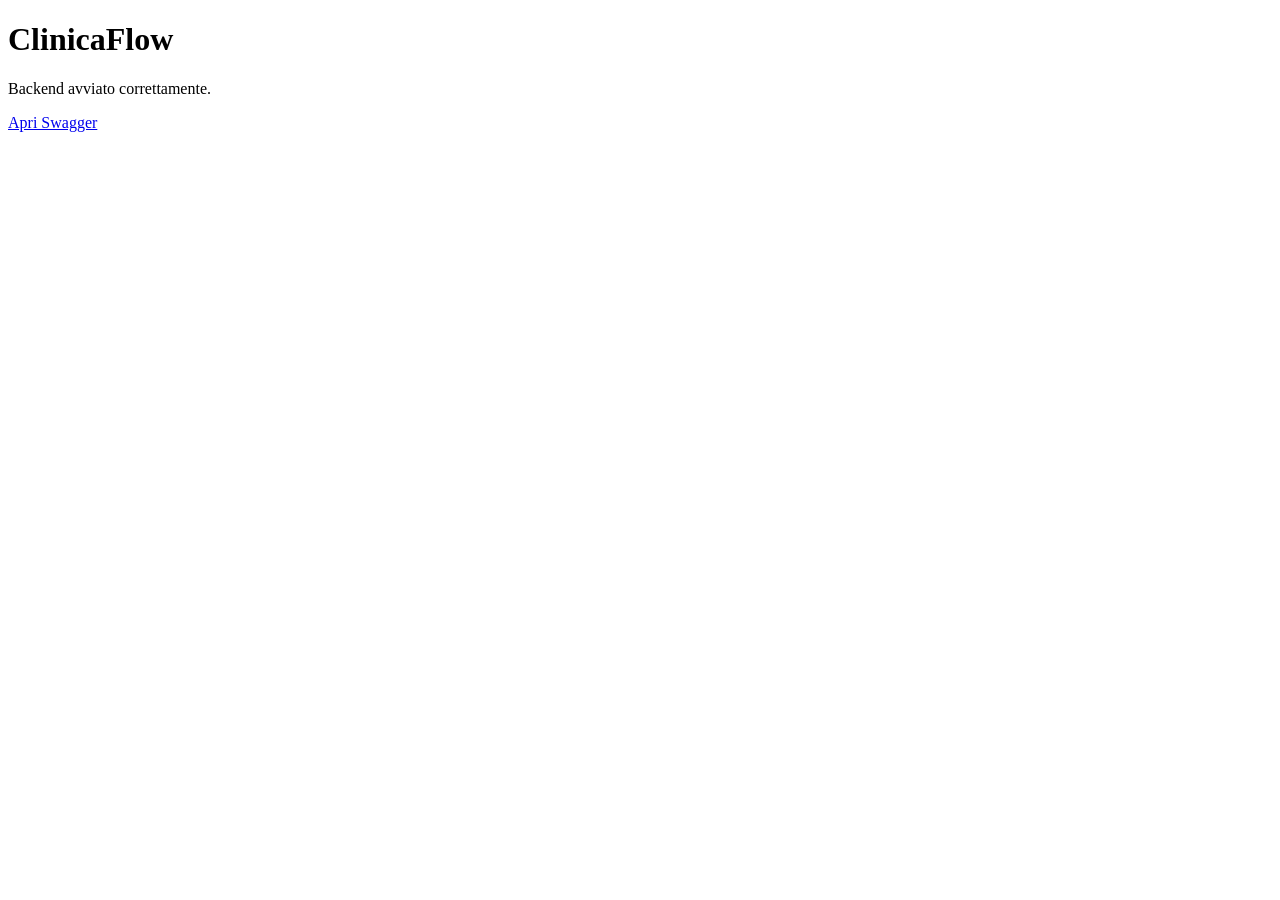
==== src/ClinicaFlow.Api/wwwroot/index.html @ 389aaa76 "setup progetto e prima versione Domain/Entities con EF Core - struttura iniziale progetto API - defi" ====
<!DOCTYPE html>
<html lang="it">
<head>
  <meta charset="UTF-8">
  <title>ClinicaFlow</title>
</head>
<body>
  <h1>ClinicaFlow</h1>
  <p>Backend avviato correttamente.</p>
  <p><a href="/swagger">Apri Swagger</a></p>
</body>
</html>
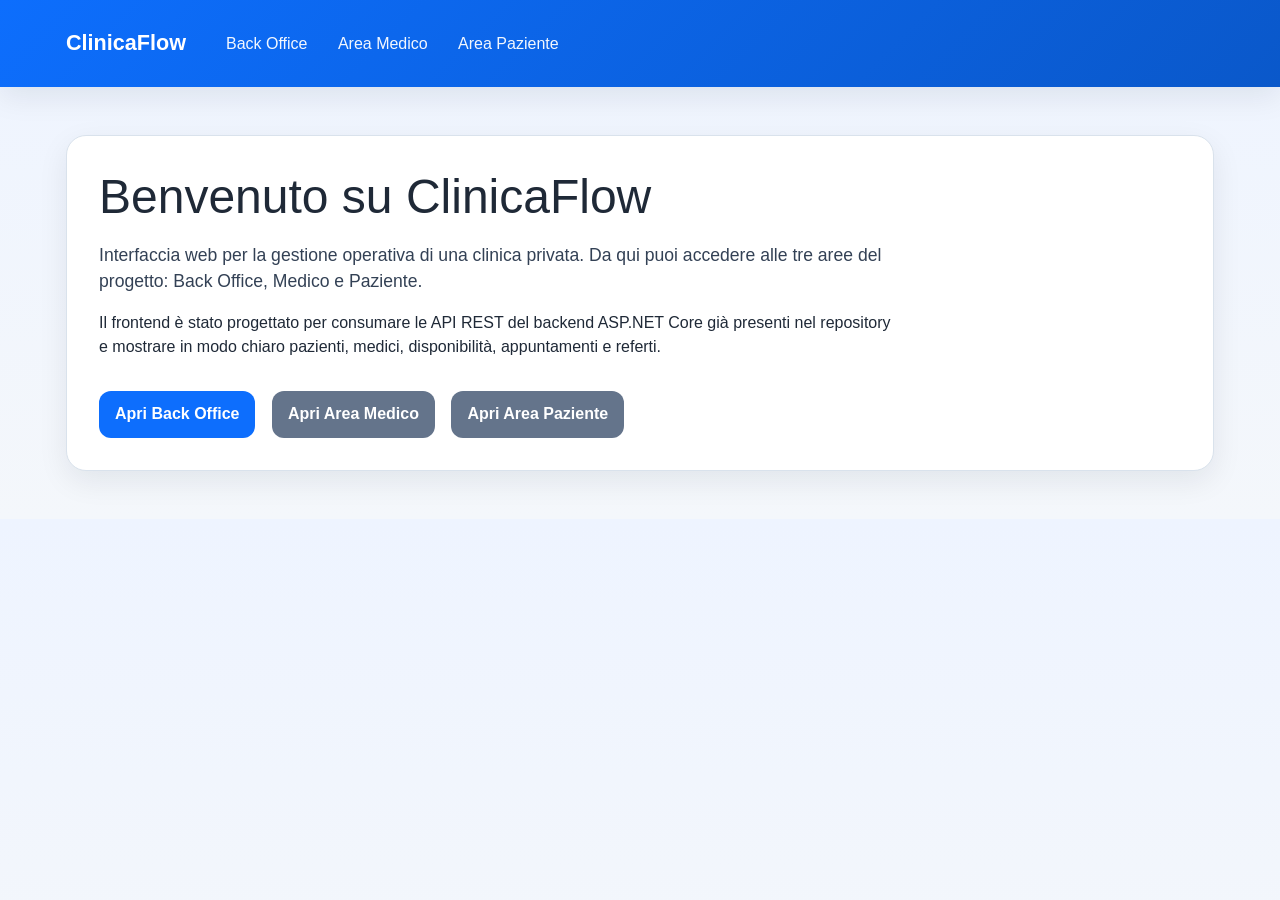
==== commit c02f5ff7: "Frontend: Implementato frontend ClinicaFlow con aree Back Office, Medico e Paziente, accessi simulat" ====
--- a/src/ClinicaFlow.Api/wwwroot/index.html
+++ b/src/ClinicaFlow.Api/wwwroot/index.html
@@ -1,12 +1,62 @@
 <!DOCTYPE html>
+<!--
+  Pagina principale dell'interfaccia web di ClinicaFlow.
+  Contiene il menu di navigazione verso le tre aree dell'applicazione:
+  back office, area medico e area paziente.
+-->
 <html lang="it">
-<head>
-  <meta charset="UTF-8">
-  <title>ClinicaFlow</title>
-</head>
-<body>
-  <h1>ClinicaFlow</h1>
-  <p>Backend avviato correttamente.</p>
-  <p><a href="/swagger">Apri Swagger</a></p>
-</body>
-</html>+  <head>
+    <meta charset="UTF-8" />
+    <meta name="viewport" content="width=device-width, initial-scale=1" />
+    <title>ClinicaFlow - Frontend</title>
+    <link
+      href="https://cdn.jsdelivr.net/npm/bootstrap@5.3.3/dist/css/bootstrap.min.css"
+      rel="stylesheet"
+    />
+    <link rel="stylesheet" href="css/common.css" />
+  </head>
+  <body>
+    <nav class="navbar navbar-expand-lg navbar-dark">
+      <div class="container-fluid">
+        <a class="navbar-brand" href="index.html">ClinicaFlow</a>
+        <div class="collapse navbar-collapse">
+          <ul class="navbar-nav">
+            <li class="nav-item">
+              <a class="nav-link" href="pages/backoffice.html">Back Office</a>
+            </li>
+            <li class="nav-item">
+              <a class="nav-link" href="pages/doctor.html">Area Medico</a>
+            </li>
+            <li class="nav-item">
+              <a class="nav-link" href="pages/patient.html">Area Paziente</a>
+            </li>
+          </ul>
+        </div>
+      </div>
+    </nav>
+
+    <main class="container mt-5">
+      <section class="cf-hero">
+        <h1>Benvenuto su ClinicaFlow</h1>
+        <p class="lead">
+          Interfaccia web per la gestione operativa di una clinica privata.
+          Da qui puoi accedere alle tre aree del progetto: Back Office,
+          Medico e Paziente.
+        </p>
+        <p>
+          Il frontend è stato progettato per consumare le API REST del backend
+          ASP.NET Core già presenti nel repository e mostrare in modo chiaro
+          pazienti, medici, disponibilità, appuntamenti e referti.
+        </p>
+        <div class="mt-4">
+          <a class="btn btn-primary me-2" href="pages/backoffice.html">Apri Back Office</a>
+          <a class="btn btn-secondary me-2" href="pages/doctor.html">Apri Area Medico</a>
+          <a class="btn btn-secondary" href="pages/patient.html">Apri Area Paziente</a>
+        </div>
+      </section>
+    </main>
+
+    <script src="https://cdn.jsdelivr.net/npm/bootstrap@5.3.3/dist/js/bootstrap.bundle.min.js"></script>
+    <script src="js/common.js"></script>
+  </body>
+</html>
--- a/src/ClinicaFlow.Api/wwwroot/css/common.css
+++ b/src/ClinicaFlow.Api/wwwroot/css/common.css
@@ -0,0 +1,358 @@
+/*
+ * common.css
+ *
+ * File di stile condiviso tra tutte le pagine dell'applicazione.
+ * Qui vengono definiti alcuni spacing, colori e stili di fallback
+ * per garantire una resa decorosa anche se Bootstrap non viene caricato.
+ */
+
+:root {
+  --cf-primary: #0d6efd;
+  --cf-primary-dark: #0a58ca;
+  --cf-bg: #f4f7fb;
+  --cf-surface: #ffffff;
+  --cf-border: #d9e2ec;
+  --cf-text: #1f2937;
+  --cf-muted: #6b7280;
+  --cf-success: #198754;
+  --cf-danger: #dc3545;
+  --cf-shadow: 0 10px 30px rgba(15, 23, 42, 0.08);
+  --cf-radius: 16px;
+}
+
+* {
+  box-sizing: border-box;
+}
+
+body {
+  margin: 0;
+  font-family: Arial, Helvetica, sans-serif;
+  background: linear-gradient(180deg, #eef4ff 0%, var(--cf-bg) 100%);
+  color: var(--cf-text);
+  padding-bottom: 3rem;
+  line-height: 1.5;
+}
+
+.container,
+.container-fluid {
+  width: 100%;
+  max-width: 1180px;
+  margin: 0 auto;
+  padding-left: 1rem;
+  padding-right: 1rem;
+}
+
+.navbar {
+  background: linear-gradient(135deg, var(--cf-primary) 0%, var(--cf-primary-dark) 100%);
+  color: #fff;
+  box-shadow: var(--cf-shadow);
+}
+
+.navbar .container-fluid {
+  display: flex;
+  align-items: center;
+  justify-content: space-between;
+  gap: 1rem;
+  padding-top: 0.9rem;
+  padding-bottom: 0.9rem;
+  flex-wrap: wrap;
+}
+
+.navbar-brand {
+  color: #fff;
+  text-decoration: none;
+  font-size: 1.35rem;
+  font-weight: 700;
+}
+
+.navbar-nav {
+  display: flex;
+  align-items: center;
+  gap: 0.9rem;
+  list-style: none;
+  margin: 0;
+  padding: 0;
+  flex-wrap: wrap;
+}
+
+.nav-link {
+  color: rgba(255, 255, 255, 0.95);
+  text-decoration: none;
+  padding: 0.55rem 0.9rem;
+  border-radius: 999px;
+  transition: background-color 0.2s ease, transform 0.2s ease;
+}
+
+.nav-link:hover,
+.nav-link.active {
+  background: rgba(255, 255, 255, 0.16);
+  color: #fff;
+}
+
+h1, h2, h3, h4, h5 {
+  line-height: 1.2;
+  margin-top: 0;
+}
+
+.mt-4 { margin-top: 2rem !important; }
+.mt-5 { margin-top: 3rem !important; }
+.mb-2 { margin-bottom: 0.75rem !important; }
+.mb-3 { margin-bottom: 1rem !important; }
+.mb-4 { margin-bottom: 1.5rem !important; }
+.me-1 { margin-right: 0.5rem !important; }
+.me-2 { margin-right: 0.75rem !important; }
+
+.lead {
+  font-size: 1.1rem;
+  color: #334155;
+}
+
+.cf-hero {
+  background: var(--cf-surface);
+  border: 1px solid var(--cf-border);
+  border-radius: calc(var(--cf-radius) + 4px);
+  padding: 2rem;
+  box-shadow: var(--cf-shadow);
+}
+
+.cf-hero h1 {
+  font-size: 3rem;
+  margin-bottom: 1rem;
+}
+
+.cf-hero p {
+  max-width: 800px;
+}
+
+.form-section,
+.card,
+.tab-content > .tab-pane,
+#loginSection,
+#patientLoginSection,
+#doctorDashboard,
+#patientDashboard {
+  margin-top: 2rem;
+  padding: 1.5rem;
+  border: 1px solid var(--cf-border);
+  border-radius: var(--cf-radius);
+  background-color: var(--cf-surface);
+  box-shadow: var(--cf-shadow);
+}
+
+.form-section h3 {
+  margin-bottom: 1rem;
+}
+
+.row {
+  display: flex;
+  flex-wrap: wrap;
+  margin-left: -0.75rem;
+  margin-right: -0.75rem;
+}
+
+.row > [class*="col-"] {
+  padding-left: 0.75rem;
+  padding-right: 0.75rem;
+  width: 100%;
+}
+
+.col-md-3,
+.col-md-4,
+.col-md-6 {
+  width: 100%;
+}
+
+@media (min-width: 768px) {
+  .col-md-3 { width: 25%; }
+  .col-md-4 { width: 33.3333%; }
+  .col-md-6 { width: 50%; }
+}
+
+.form-label {
+  display: inline-block;
+  margin-bottom: 0.4rem;
+  font-weight: 600;
+}
+
+.form-control,
+.form-select,
+textarea {
+  display: block;
+  width: 100%;
+  padding: 0.75rem 0.9rem;
+  font-size: 0.98rem;
+  color: var(--cf-text);
+  background: #fff;
+  border: 1px solid #cbd5e1;
+  border-radius: 12px;
+  outline: none;
+}
+
+.form-control:focus,
+.form-select:focus,
+textarea:focus {
+  border-color: var(--cf-primary);
+  box-shadow: 0 0 0 3px rgba(13, 110, 253, 0.12);
+}
+
+.btn {
+  display: inline-block;
+  border: 0;
+  border-radius: 12px;
+  padding: 0.72rem 1rem;
+  font-weight: 600;
+  cursor: pointer;
+  text-decoration: none;
+  transition: transform 0.15s ease, opacity 0.15s ease, background-color 0.15s ease;
+}
+
+.btn:hover {
+  transform: translateY(-1px);
+}
+
+.btn-primary { background: var(--cf-primary); color: #fff; }
+.btn-primary:hover { background: var(--cf-primary-dark); }
+.btn-success { background: var(--cf-success); color: #fff; }
+.btn-secondary { background: #64748b; color: #fff; }
+.btn-danger { background: var(--cf-danger); color: #fff; }
+
+.btn-outline-primary,
+.btn-outline-danger {
+  background: #fff;
+  border: 1px solid currentColor;
+}
+
+.btn-outline-primary { color: var(--cf-primary); }
+.btn-outline-danger { color: var(--cf-danger); }
+
+.btn-sm {
+  padding: 0.45rem 0.7rem;
+  border-radius: 10px;
+  font-size: 0.9rem;
+}
+
+.table-responsive {
+  margin-top: 1rem;
+  overflow-x: auto;
+  border: 1px solid var(--cf-border);
+  border-radius: var(--cf-radius);
+  background: #fff;
+  box-shadow: var(--cf-shadow);
+}
+
+.table {
+  width: 100%;
+  border-collapse: collapse;
+  margin: 0;
+}
+
+.table th,
+.table td {
+  padding: 0.9rem 0.85rem;
+  border-bottom: 1px solid #e5e7eb;
+  text-align: left;
+  vertical-align: top;
+}
+
+.table thead th {
+  background: #eff6ff;
+  color: #1e3a8a;
+  font-weight: 700;
+}
+
+.table-striped tbody tr:nth-child(even) {
+  background: #f8fafc;
+}
+
+.alert {
+  padding: 0.9rem 1rem;
+  border-radius: 12px;
+  margin-bottom: 1rem;
+  border: 1px solid transparent;
+}
+
+.alert-success {
+  background: #ecfdf5;
+  color: #166534;
+  border-color: #a7f3d0;
+}
+
+.alert-danger {
+  background: #fef2f2;
+  color: #991b1b;
+  border-color: #fecaca;
+}
+
+.small-text,
+.small,
+.text-muted {
+  font-size: 0.92rem;
+  color: var(--cf-muted);
+}
+
+.nav-tabs {
+  display: flex;
+  flex-wrap: wrap;
+  gap: 0.6rem;
+  list-style: none;
+  padding: 0;
+  margin: 1.25rem 0 0 0;
+  border-bottom: 0;
+}
+
+.nav-tabs .nav-link {
+  color: #1e3a8a;
+  background: #e0edff;
+  border-radius: 12px;
+  padding: 0.7rem 1rem;
+}
+
+.nav-tabs .nav-link.active {
+  background: var(--cf-primary);
+  color: #fff;
+}
+
+.tab-content > .tab-pane {
+  display: none;
+}
+
+.tab-content > .active {
+  display: block;
+}
+
+.list-group {
+  padding-left: 0;
+  margin: 0;
+}
+
+.list-group-item {
+  list-style: none;
+  padding: 0.9rem 0;
+  border-bottom: 1px solid #e5e7eb;
+}
+
+.list-group-item:last-child {
+  border-bottom: 0;
+}
+
+.d-none {
+  display: none !important;
+}
+
+@media (max-width: 767px) {
+  .cf-hero {
+    padding: 1.4rem;
+  }
+
+  .cf-hero h1 {
+    font-size: 2.2rem;
+  }
+
+  .navbar .container-fluid {
+    align-items: flex-start;
+  }
+
+  .navbar-nav {
+    width: 100%;
+  }
+}
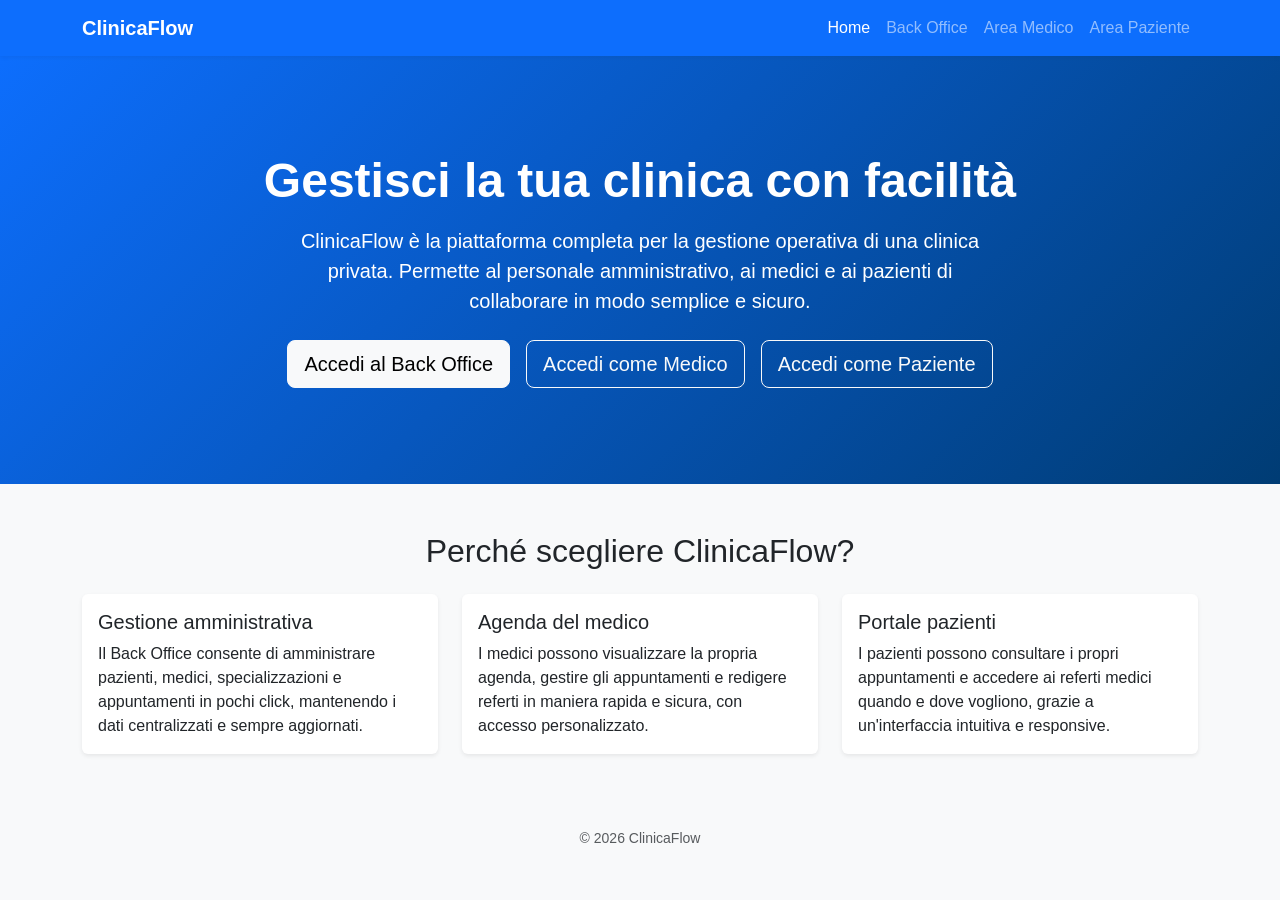
==== commit 783a7d97: "Revisione frontend e integrazione login JWT Rifinita l'interfaccia grafica delle pagine Home, Back O" ====
--- a/src/ClinicaFlow.Api/wwwroot/index.html
+++ b/src/ClinicaFlow.Api/wwwroot/index.html
@@ -1,62 +1,113 @@
 <!DOCTYPE html>
-<!--
-  Pagina principale dell'interfaccia web di ClinicaFlow.
-  Contiene il menu di navigazione verso le tre aree dell'applicazione:
-  back office, area medico e area paziente.
--->
 <html lang="it">
-  <head>
-    <meta charset="UTF-8" />
-    <meta name="viewport" content="width=device-width, initial-scale=1" />
-    <title>ClinicaFlow - Frontend</title>
-    <link
-      href="https://cdn.jsdelivr.net/npm/bootstrap@5.3.3/dist/css/bootstrap.min.css"
-      rel="stylesheet"
-    />
-    <link rel="stylesheet" href="css/common.css" />
-  </head>
-  <body>
-    <nav class="navbar navbar-expand-lg navbar-dark">
-      <div class="container-fluid">
-        <a class="navbar-brand" href="index.html">ClinicaFlow</a>
-        <div class="collapse navbar-collapse">
-          <ul class="navbar-nav">
-            <li class="nav-item">
-              <a class="nav-link" href="pages/backoffice.html">Back Office</a>
-            </li>
-            <li class="nav-item">
-              <a class="nav-link" href="pages/doctor.html">Area Medico</a>
-            </li>
-            <li class="nav-item">
-              <a class="nav-link" href="pages/patient.html">Area Paziente</a>
-            </li>
-          </ul>
+<head>
+  <meta charset="utf-8" />
+  <meta name="viewport" content="width=device-width, initial-scale=1" />
+  <title>ClinicaFlow – Home</title>
+  <link href="https://cdn.jsdelivr.net/npm/bootstrap@5.3.0/dist/css/bootstrap.min.css" rel="stylesheet" />
+  <link href="css/common.css" rel="stylesheet" />
+</head>
+<body>
+  <!-- Barra di navigazione -->
+  <nav class="navbar navbar-expand-lg navbar-dark bg-primary">
+    <div class="container">
+      <a class="navbar-brand fw-bold" href="#">ClinicaFlow</a>
+      <button
+        class="navbar-toggler"
+        type="button"
+        data-bs-toggle="collapse"
+        data-bs-target="#navbarNav"
+        aria-controls="navbarNav"
+        aria-expanded="false"
+        aria-label="Toggle navigation"
+      >
+        <span class="navbar-toggler-icon"></span>
+      </button>
+      <div class="collapse navbar-collapse" id="navbarNav">
+        <ul class="navbar-nav ms-auto">
+          <li class="nav-item">
+            <a class="nav-link active" aria-current="page" href="index.html">Home</a>
+          </li>
+          <li class="nav-item">
+            <a class="nav-link" href="pages\backoffice.html">Back Office</a>
+          </li>
+          <li class="nav-item">
+            <a class="nav-link" href="pages\doctor.html">Area Medico</a>
+          </li>
+          <li class="nav-item">
+            <a class="nav-link" href="pages\patient.html">Area Paziente</a>
+          </li>
+        </ul>
+      </div>
+    </div>
+  </nav>
+
+  <!-- Hero section -->
+  <header class="hero-section d-flex align-items-center">
+    <div class="container">
+      <h1 class="display-5 fw-bold mb-3">Gestisci la tua clinica con facilità</h1>
+      <p class="lead mb-4">
+        ClinicaFlow è la piattaforma completa per la gestione operativa di una clinica privata.
+        Permette al personale amministrativo, ai medici e ai pazienti di collaborare in modo semplice e
+        sicuro.
+      </p>
+      <div class="d-flex flex-wrap justify-content-center gap-3">
+        <a href="pages\backoffice.html" class="btn btn-light btn-lg">Accedi al Back Office</a>
+        <a href="pages\doctor.html" class="btn btn-outline-light btn-lg">Accedi come Medico</a>
+        <a href="pages\patient.html" class="btn btn-outline-light btn-lg">Accedi come Paziente</a>
+      </div>
+    </div>
+  </header>
+
+  <!-- Sezione informazioni -->
+  <section class="py-5">
+    <div class="container">
+      <h2 class="text-center mb-4">Perché scegliere ClinicaFlow?</h2>
+      <div class="row g-4">
+        <div class="col-md-4">
+          <div class="card h-100 shadow-sm border-0">
+            <div class="card-body">
+              <h5 class="card-title">Gestione amministrativa</h5>
+              <p class="card-text">
+                Il Back Office consente di amministrare pazienti, medici, specializzazioni e appuntamenti in pochi
+                click, mantenendo i dati centralizzati e sempre aggiornati.
+              </p>
+            </div>
+          </div>
+        </div>
+        <div class="col-md-4">
+          <div class="card h-100 shadow-sm border-0">
+            <div class="card-body">
+              <h5 class="card-title">Agenda del medico</h5>
+              <p class="card-text">
+                I medici possono visualizzare la propria agenda, gestire gli appuntamenti e redigere referti in
+                maniera rapida e sicura, con accesso personalizzato.
+              </p>
+            </div>
+          </div>
+        </div>
+        <div class="col-md-4">
+          <div class="card h-100 shadow-sm border-0">
+            <div class="card-body">
+              <h5 class="card-title">Portale pazienti</h5>
+              <p class="card-text">
+                I pazienti possono consultare i propri appuntamenti e accedere ai referti medici quando e dove
+                vogliono, grazie a un'interfaccia intuitiva e responsive.
+              </p>
+            </div>
+          </div>
         </div>
       </div>
-    </nav>
+    </div>
+  </section>
 
-    <main class="container mt-5">
-      <section class="cf-hero">
-        <h1>Benvenuto su ClinicaFlow</h1>
-        <p class="lead">
-          Interfaccia web per la gestione operativa di una clinica privata.
-          Da qui puoi accedere alle tre aree del progetto: Back Office,
-          Medico e Paziente.
-        </p>
-        <p>
-          Il frontend è stato progettato per consumare le API REST del backend
-          ASP.NET Core già presenti nel repository e mostrare in modo chiaro
-          pazienti, medici, disponibilità, appuntamenti e referti.
-        </p>
-        <div class="mt-4">
-          <a class="btn btn-primary me-2" href="pages/backoffice.html">Apri Back Office</a>
-          <a class="btn btn-secondary me-2" href="pages/doctor.html">Apri Area Medico</a>
-          <a class="btn btn-secondary" href="pages/patient.html">Apri Area Paziente</a>
-        </div>
-      </section>
-    </main>
+  <!-- Footer -->
+  <footer class="bg-light py-4 mt-auto">
+    <div class="container text-center">
+      <small class="text-muted">&copy; 2026 ClinicaFlow</small>
+    </div>
+  </footer>
 
-    <script src="https://cdn.jsdelivr.net/npm/bootstrap@5.3.3/dist/js/bootstrap.bundle.min.js"></script>
-    <script src="js/common.js"></script>
-  </body>
-</html>
+  <script src="https://cdn.jsdelivr.net/npm/bootstrap@5.3.0/dist/js/bootstrap.bundle.min.js"></script>
+</body>
+</html>
--- a/src/ClinicaFlow.Api/wwwroot/css/common.css
+++ b/src/ClinicaFlow.Api/wwwroot/css/common.css
@@ -1,358 +1,66 @@
-/*
- * common.css
- *
- * File di stile condiviso tra tutte le pagine dell'applicazione.
- * Qui vengono definiti alcuni spacing, colori e stili di fallback
- * per garantire una resa decorosa anche se Bootstrap non viene caricato.
- */
+/* Stili comuni per l’interfaccia di ClinicaFlow */
 
 :root {
+  /* Colori principali personalizzabili */
   --cf-primary: #0d6efd;
-  --cf-primary-dark: #0a58ca;
-  --cf-bg: #f4f7fb;
-  --cf-surface: #ffffff;
-  --cf-border: #d9e2ec;
-  --cf-text: #1f2937;
-  --cf-muted: #6b7280;
-  --cf-success: #198754;
-  --cf-danger: #dc3545;
-  --cf-shadow: 0 10px 30px rgba(15, 23, 42, 0.08);
-  --cf-radius: 16px;
-}
-
-* {
-  box-sizing: border-box;
+  --cf-dark: #003c74;
+  --cf-light: #f8f9fa;
 }
 
 body {
-  margin: 0;
-  font-family: Arial, Helvetica, sans-serif;
-  background: linear-gradient(180deg, #eef4ff 0%, var(--cf-bg) 100%);
-  color: var(--cf-text);
-  padding-bottom: 3rem;
-  line-height: 1.5;
+  min-height: 100vh;
+  background-color: var(--cf-light);
+  font-family: "Segoe UI", Tahoma, Geneva, Verdana, sans-serif;
 }
 
-.container,
-.container-fluid {
-  width: 100%;
-  max-width: 1180px;
-  margin: 0 auto;
-  padding-left: 1rem;
-  padding-right: 1rem;
+/* Hero section della home page */
+.hero-section {
+  background: linear-gradient(135deg, var(--cf-primary) 0%, var(--cf-dark) 100%);
+  color: #fff;
+  padding: 6rem 0;
+  text-align: center;
 }
 
-.navbar {
-  background: linear-gradient(135deg, var(--cf-primary) 0%, var(--cf-primary-dark) 100%);
-  color: #fff;
-  box-shadow: var(--cf-shadow);
-}
-
-.navbar .container-fluid {
-  display: flex;
-  align-items: center;
-  justify-content: space-between;
-  gap: 1rem;
-  padding-top: 0.9rem;
-  padding-bottom: 0.9rem;
-  flex-wrap: wrap;
-}
-
-.navbar-brand {
-  color: #fff;
-  text-decoration: none;
-  font-size: 1.35rem;
+.hero-section h1 {
   font-weight: 700;
 }
 
-.navbar-nav {
-  display: flex;
-  align-items: center;
-  gap: 0.9rem;
-  list-style: none;
-  margin: 0;
-  padding: 0;
-  flex-wrap: wrap;
+.hero-section p {
+  max-width: 700px;
+  margin: 0 auto 1.5rem auto;
 }
 
-.nav-link {
-  color: rgba(255, 255, 255, 0.95);
-  text-decoration: none;
-  padding: 0.55rem 0.9rem;
-  border-radius: 999px;
-  transition: background-color 0.2s ease, transform 0.2s ease;
+/* Navbar personalizzata */
+.navbar {
+  box-shadow: 0 2px 4px rgba(0, 0, 0, 0.05);
 }
 
-.nav-link:hover,
-.nav-link.active {
-  background: rgba(255, 255, 255, 0.16);
-  color: #fff;
+/* Tabelle responsive più leggere */
+.table-sm td, .table-sm th {
+  padding: 0.5rem;
 }
 
-h1, h2, h3, h4, h5 {
-  line-height: 1.2;
-  margin-top: 0;
+/* Form di login */
+.login-card {
+  max-width: 420px;
+  margin: 0 auto;
+  padding: 2rem;
+  background-color: #fff;
+  border-radius: 0.5rem;
+  box-shadow: 0 2px 8px rgba(0, 0, 0, 0.05);
 }
 
-.mt-4 { margin-top: 2rem !important; }
-.mt-5 { margin-top: 3rem !important; }
-.mb-2 { margin-bottom: 0.75rem !important; }
-.mb-3 { margin-bottom: 1rem !important; }
-.mb-4 { margin-bottom: 1.5rem !important; }
-.me-1 { margin-right: 0.5rem !important; }
-.me-2 { margin-right: 0.75rem !important; }
-
-.lead {
-  font-size: 1.1rem;
-  color: #334155;
+.login-card h1 {
+  margin-bottom: 1.5rem;
 }
 
-.cf-hero {
-  background: var(--cf-surface);
-  border: 1px solid var(--cf-border);
-  border-radius: calc(var(--cf-radius) + 4px);
-  padding: 2rem;
-  box-shadow: var(--cf-shadow);
+/* Sezioni dashboard */
+.dashboard-header {
+  border-bottom: 1px solid #dee2e6;
+  margin-bottom: 1rem;
+  padding-bottom: 0.5rem;
 }
 
-.cf-hero h1 {
-  font-size: 3rem;
-  margin-bottom: 1rem;
+.dashboard-header h1 {
+  font-size: 1.5rem;
 }
-
-.cf-hero p {
-  max-width: 800px;
-}
-
-.form-section,
-.card,
-.tab-content > .tab-pane,
-#loginSection,
-#patientLoginSection,
-#doctorDashboard,
-#patientDashboard {
-  margin-top: 2rem;
-  padding: 1.5rem;
-  border: 1px solid var(--cf-border);
-  border-radius: var(--cf-radius);
-  background-color: var(--cf-surface);
-  box-shadow: var(--cf-shadow);
-}
-
-.form-section h3 {
-  margin-bottom: 1rem;
-}
-
-.row {
-  display: flex;
-  flex-wrap: wrap;
-  margin-left: -0.75rem;
-  margin-right: -0.75rem;
-}
-
-.row > [class*="col-"] {
-  padding-left: 0.75rem;
-  padding-right: 0.75rem;
-  width: 100%;
-}
-
-.col-md-3,
-.col-md-4,
-.col-md-6 {
-  width: 100%;
-}
-
-@media (min-width: 768px) {
-  .col-md-3 { width: 25%; }
-  .col-md-4 { width: 33.3333%; }
-  .col-md-6 { width: 50%; }
-}
-
-.form-label {
-  display: inline-block;
-  margin-bottom: 0.4rem;
-  font-weight: 600;
-}
-
-.form-control,
-.form-select,
-textarea {
-  display: block;
-  width: 100%;
-  padding: 0.75rem 0.9rem;
-  font-size: 0.98rem;
-  color: var(--cf-text);
-  background: #fff;
-  border: 1px solid #cbd5e1;
-  border-radius: 12px;
-  outline: none;
-}
-
-.form-control:focus,
-.form-select:focus,
-textarea:focus {
-  border-color: var(--cf-primary);
-  box-shadow: 0 0 0 3px rgba(13, 110, 253, 0.12);
-}
-
-.btn {
-  display: inline-block;
-  border: 0;
-  border-radius: 12px;
-  padding: 0.72rem 1rem;
-  font-weight: 600;
-  cursor: pointer;
-  text-decoration: none;
-  transition: transform 0.15s ease, opacity 0.15s ease, background-color 0.15s ease;
-}
-
-.btn:hover {
-  transform: translateY(-1px);
-}
-
-.btn-primary { background: var(--cf-primary); color: #fff; }
-.btn-primary:hover { background: var(--cf-primary-dark); }
-.btn-success { background: var(--cf-success); color: #fff; }
-.btn-secondary { background: #64748b; color: #fff; }
-.btn-danger { background: var(--cf-danger); color: #fff; }
-
-.btn-outline-primary,
-.btn-outline-danger {
-  background: #fff;
-  border: 1px solid currentColor;
-}
-
-.btn-outline-primary { color: var(--cf-primary); }
-.btn-outline-danger { color: var(--cf-danger); }
-
-.btn-sm {
-  padding: 0.45rem 0.7rem;
-  border-radius: 10px;
-  font-size: 0.9rem;
-}
-
-.table-responsive {
-  margin-top: 1rem;
-  overflow-x: auto;
-  border: 1px solid var(--cf-border);
-  border-radius: var(--cf-radius);
-  background: #fff;
-  box-shadow: var(--cf-shadow);
-}
-
-.table {
-  width: 100%;
-  border-collapse: collapse;
-  margin: 0;
-}
-
-.table th,
-.table td {
-  padding: 0.9rem 0.85rem;
-  border-bottom: 1px solid #e5e7eb;
-  text-align: left;
-  vertical-align: top;
-}
-
-.table thead th {
-  background: #eff6ff;
-  color: #1e3a8a;
-  font-weight: 700;
-}
-
-.table-striped tbody tr:nth-child(even) {
-  background: #f8fafc;
-}
-
-.alert {
-  padding: 0.9rem 1rem;
-  border-radius: 12px;
-  margin-bottom: 1rem;
-  border: 1px solid transparent;
-}
-
-.alert-success {
-  background: #ecfdf5;
-  color: #166534;
-  border-color: #a7f3d0;
-}
-
-.alert-danger {
-  background: #fef2f2;
-  color: #991b1b;
-  border-color: #fecaca;
-}
-
-.small-text,
-.small,
-.text-muted {
-  font-size: 0.92rem;
-  color: var(--cf-muted);
-}
-
-.nav-tabs {
-  display: flex;
-  flex-wrap: wrap;
-  gap: 0.6rem;
-  list-style: none;
-  padding: 0;
-  margin: 1.25rem 0 0 0;
-  border-bottom: 0;
-}
-
-.nav-tabs .nav-link {
-  color: #1e3a8a;
-  background: #e0edff;
-  border-radius: 12px;
-  padding: 0.7rem 1rem;
-}
-
-.nav-tabs .nav-link.active {
-  background: var(--cf-primary);
-  color: #fff;
-}
-
-.tab-content > .tab-pane {
-  display: none;
-}
-
-.tab-content > .active {
-  display: block;
-}
-
-.list-group {
-  padding-left: 0;
-  margin: 0;
-}
-
-.list-group-item {
-  list-style: none;
-  padding: 0.9rem 0;
-  border-bottom: 1px solid #e5e7eb;
-}
-
-.list-group-item:last-child {
-  border-bottom: 0;
-}
-
-.d-none {
-  display: none !important;
-}
-
-@media (max-width: 767px) {
-  .cf-hero {
-    padding: 1.4rem;
-  }
-
-  .cf-hero h1 {
-    font-size: 2.2rem;
-  }
-
-  .navbar .container-fluid {
-    align-items: flex-start;
-  }
-
-  .navbar-nav {
-    width: 100%;
-  }
-}
